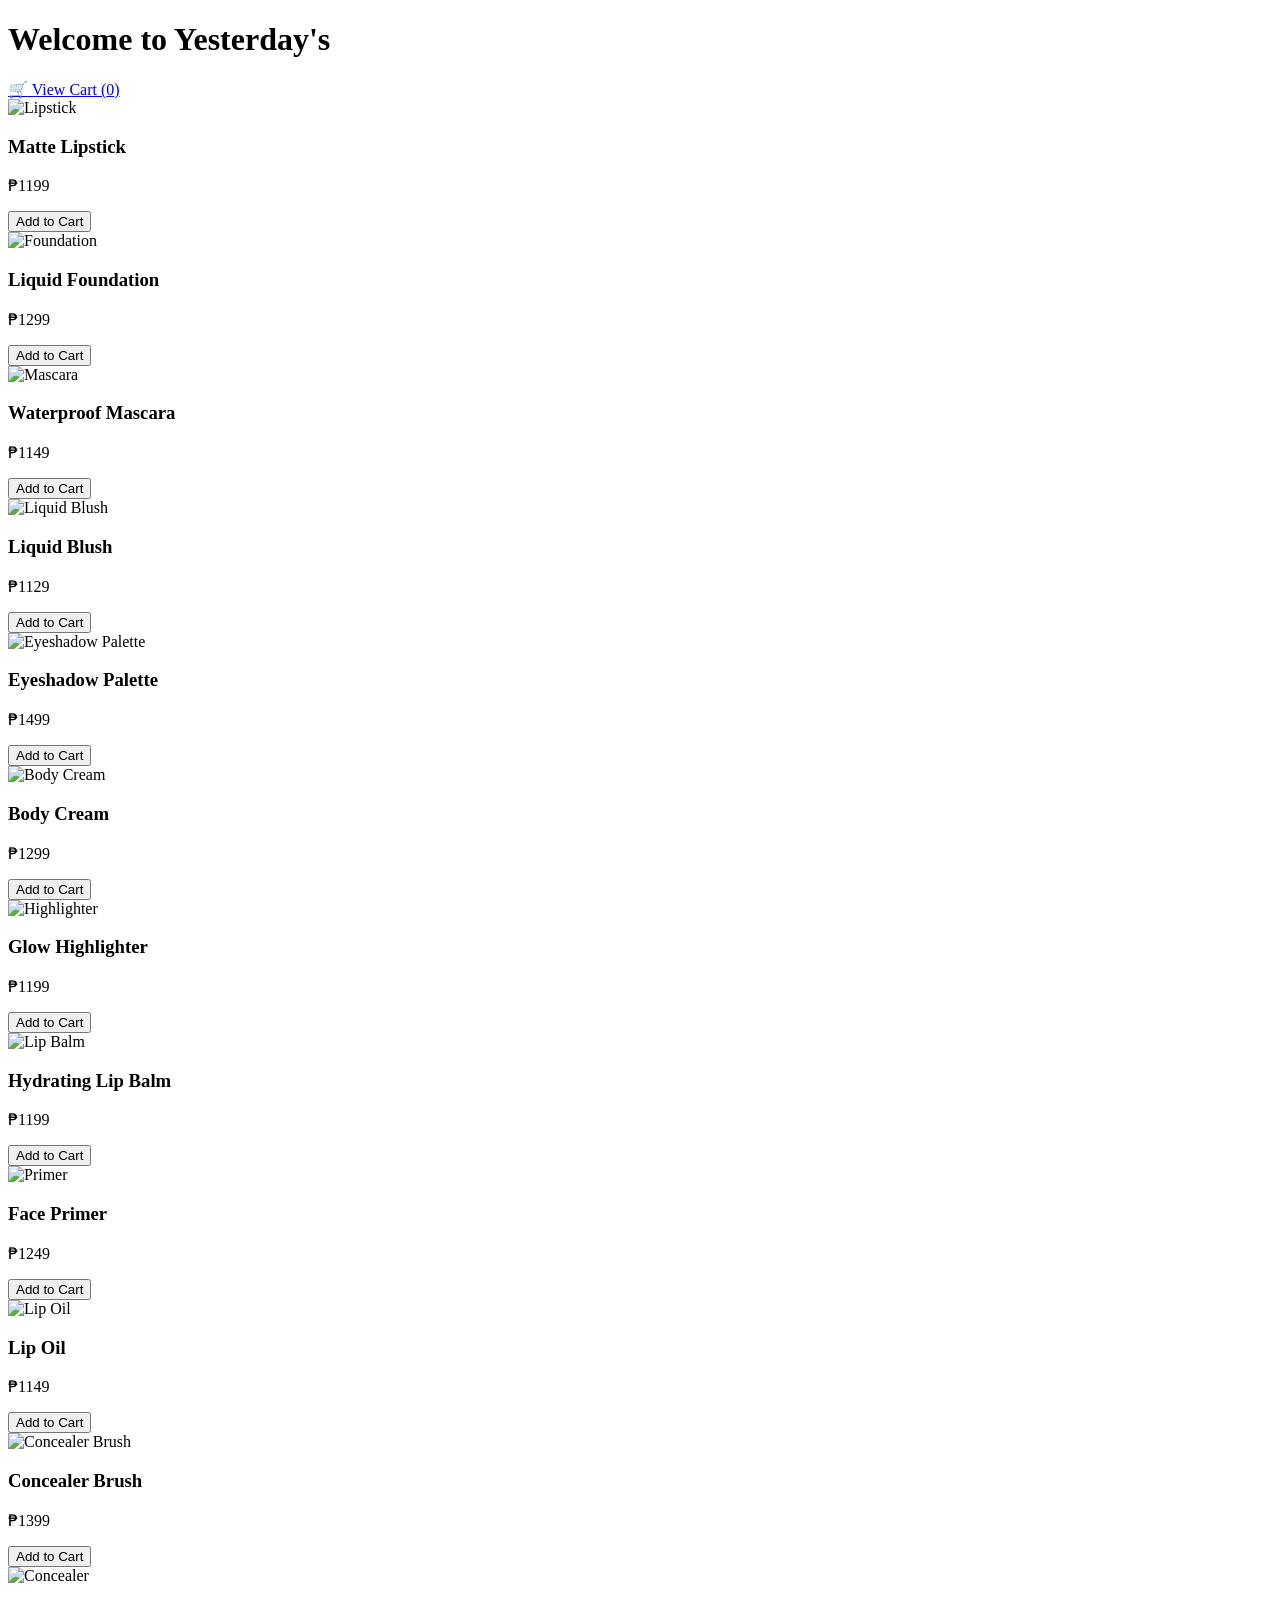
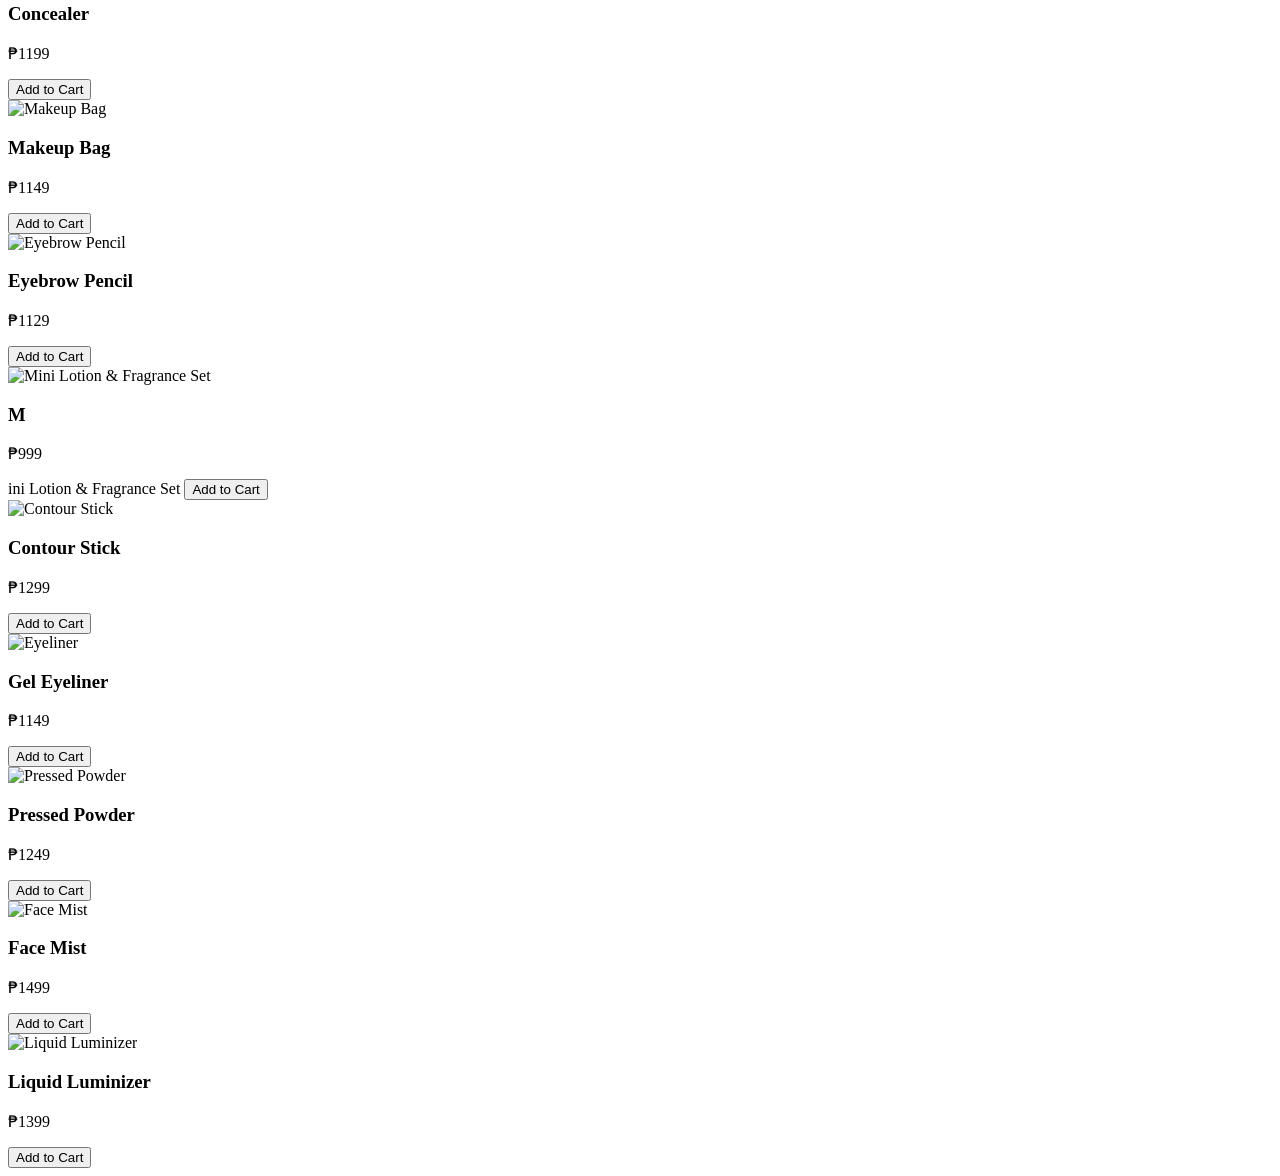
==== Dimayuga, Ashley-Finals/index.html @ f39154bd "Add files via upload" ====
<!DOCTYPE html>
<html lang="en">
<head>
    <meta charset="UTF-8">
    <meta name="viewport" content="width=device-width, initial-scale=1.0">
    <title>Yesterday's; affiliated for Rare Beauty</title>
    <link rel="stylesheet" href="style.css">
    <style>
         
        .popup {
            display: none;
            position: fixed;
            top: 0;
            left: 0;
            width: 100%;
            height: 100%;
            background-color: rgba(0, 0, 0, 0.5);
            justify-content: center;
            align-items: center;
        }
        .popup-content {
            background-color: white;
            padding: 20px;
            border-radius: 8px;
            text-align: center;
        }
        #cartContainer {
            display: none;
            background-color: #fff;
            padding: 20px;
            border-radius: 8px;
            margin-top: 20px;
        }
    </style>
</head>
<body>
    <header>
        <h1>Welcome to Yesterday's</h1>
        <div class="cart">
            <a href="#" id="viewCartBtn">🛒 View Cart (<span id="cartCount">0</span>)</a>
        </div>
    </header>

    <div class="products">
        <div class="products">
            <div class="product">
                <img src="https://www.rarebeauty.com/cdn/shop/products/kind-words-matte-lipstick-worthy.jpg?v=1655866789" alt="Lipstick">
                <h3>Matte Lipstick</h3>
                <p>₱1199</p>
                <button class="addToCartBtn">Add to Cart</button>
            </div>
            <div class="product">
                <img src="https://www.rarebeauty.com/cdn/shop/products/Foundation-170W-SKU_fcae6e03-5fdc-4e5a-b84a-49909a8b4431.jpg?v=1666325564" alt="Foundation">
                <h3>Liquid Foundation</h3>
                <p>₱1299</p>
                <button class="addToCartBtn">Add to Cart</button>
            </div>
            <div class="product">
                <img src="https://www.rarebeauty.com/cdn/shop/products/Full-Size-Mascara-Open-SKU.jpg?v=1629247163" alt="Mascara">
                <h3>Waterproof Mascara</h3>
                <p>₱1149</p>
                <button class="addToCartBtn">Add to Cart</button>
            </div>
            <div class="product">
                <img src="https://www.rarebeauty.com/cdn/shop/files/ECOMM-SP-LIQUID-BLUSH-DEWY-VIRTUE.jpg?v=1727895673" alt="Liquid Blush">
                <h3>Liquid Blush</h3>
                <p>₱1129</p>
                <button class="addToCartBtn">Add to Cart</button>
            </div>
            <div class="product">
                <img src="https://www.rarebeauty.com/cdn/shop/products/discovery-eyeshadow-palette-give-yourself-grace-ecomm-02-1440x1952.jpg?v=1677872715" alt="Eyeshadow Palette">
                <h3>Eyeshadow Palette</h3>
                <p>₱1499</p>
                <button class="addToCartBtn">Add to Cart</button>
            </div>
            <div class="product">
                <img src="https://www.rarebeauty.com/cdn/shop/files/ECOMM-AWAKEN-CONFIDENCE-BODY-CREAM-CLOSED.jpg?v=1732569700" alt="Body Cream">
                <h3>Body Cream</h3>
                <p>₱1299</p>
                <button class="addToCartBtn">Add to Cart</button>
            </div>
            <div class="product">
                <img src="https://www.rarebeauty.com/cdn/shop/files/ECOMM-PL-LIQUID-LUMINIZER-ENLIGHTEN-1440x1952.jpg?v=1724695483" alt="Highlighter">
                <h3>Glow Highlighter</h3>
                <p>₱1199</p>
                <button class="addToCartBtn">Add to Cart</button>
            </div>
            <div class="product">
                <img src="https://www.rarebeauty.com/cdn/shop/files/ECOMM-SV-GLOSSY-LIP-BALM-NEARLY-PETAL.jpg?v=1731537908" alt="Lip Balm">
                <h3>Hydrating Lip Balm</h3>
                <p>₱1199</p>
                <button class="addToCartBtn">Add to Cart</button>
            </div>
            <div class="product">
                <img src="https://www.rarebeauty.com/cdn/shop/products/ILLUMINATING-PRIMER-28ML-SKU-1_6ffb264a-d678-4a6d-85a8-fa2924d6fd0f.jpg?v=1617149504" alt="Primer">
                <h3>Face Primer</h3>
                <p>₱1249</p>
                <button class="addToCartBtn">Add to Cart</button>
            </div>
            <div class="product">
                <img src="https://www.rarebeauty.com/cdn/shop/products/soft-pinch-tinted-lip-oil-hope-1440x1952.jpg?v=16790944320" alt="Lip Oil">
                <h3>Lip Oil</h3>
                <p>₱1149</p>
                <button class="addToCartBtn">Add to Cart</button>
            </div>
            <div class="product">
                <img src="https://www.rarebeauty.com/cdn/shop/products/CONCEALER-BRUSH-SKU-1_ed7341ff-1a87-45fc-b6e2-1e2ffb08a96f.jpg?v=1598638607" alt="Concealer Brush">
                <h3>Concealer Brush</h3>
                <p>₱1399</p>
                <button class="addToCartBtn">Add to Cart</button>
            </div>
            <div class="product">
                <img src="https://www.rarebeauty.com/cdn/shop/products/Concealer-120C-SKU_495a66cb-05a5-41a6-9fcc-995cf0409eaa.jpg?v=1666328782" alt="Concealer">
                <h3>Concealer</h3>
                <p>₱1199</p>
                <button class="addToCartBtn">Add to Cart</button>
            </div>
            <div class="product">
                <img src="https://www.rarebeauty.com/cdn/shop/products/pencil-case-01-1440x1952.jpg?v=1655867821" alt="Makeup Bag">
                <h3>Makeup Bag</h3>
                <p>₱1149</p>
                <button class="addToCartBtn">Add to Cart</button>
            </div>
            <div class="product">
                <img src="https://www.rarebeauty.com/cdn/shop/files/perfect-strokes-gel-liner-true-black-1440x1952.jpg?v=1687367688" alt="Eyebrow Pencil">
                <h3>Eyebrow Pencil</h3>
                <p>₱1129</p>
                <button class="addToCartBtn">Add to Cart</button>
            </div>
            <div class="product">
                <img src="https://www.rarebeauty.com/cdn/shop/files/ECOMM-FIND-COMFORT-MINI-LOTION-FRAGRANCE-SET-PRODUCT-BOX.jpg?v=1725399639" alt="Mini Lotion & Fragrance Set">
                <h3>M</h3>
                <p>₱999</p>ini Lotion & Fragrance Set
                <button class="addToCartBtn">Add to Cart</button>
            </div>
            <div class="product">
                <img src="https://www.rarebeauty.com/cdn/shop/products/Bronzer-Stick-Power-Boost-SKU.jpg?v=1638297308" alt="Contour Stick">
                <h3>Contour Stick</h3>
                <p>₱1299</p>
                <button class="addToCartBtn">Add to Cart</button>
            </div>
            <div class="product">
                <img src="https://www.rarebeauty.com/cdn/shop/files/perfect-strokes-gel-liner-true-black-1440x1952.jpg?v=1687367688" alt="Eyeliner">
                <h3>Gel Eyeliner</h3>
                <p>₱1149</p>
                <button class="addToCartBtn">Add to Cart</button>
            </div>
            <div class="product">
                <img src="https://www.rarebeauty.com/cdn/shop/files/ECOMM-TRUE-TO-MYSELF-TINTED-PRESSED-FINISHING-POWDER-IVORY.jpg?v=1720480779" alt="Pressed Powder">
                <h3>Pressed  Powder</h3>
                <p>₱1249</p>
                <button class="addToCartBtn">Add to Cart</button>
            </div>
            <div class="product">
                <img src="https://www.rarebeauty.com/cdn/shop/products/4-IN-1-MIST-SKU-1_c9988cd0-b4d3-4fb7-b9e2-5e3a36bf5d05.jpg?v=1598637698" alt="Face Mist">
                <h3>Face Mist</h3>
                <p>₱1499</p>
                <button class="addToCartBtn">Add to Cart</button>
            </div>
            <div class="product">
                <img src="https://www.rarebeauty.com/cdn/shop/files/ECOMM-MINI-POSITIVE-LIGHT-LIQUID-LUMINZER-EXHILARATE-PRODUCT-BOX.jpg?v=1721083961" alt="Liquid Luminizer">
                <h3>Liquid Luminizer</h3>
                <p>₱1399</p>
                <button class="addToCartBtn">Add to Cart</button>
            </div>
        </div>

    
    <div id="quantityPopup" class="popup">
        <div class="popup-content">
            <h2>Select Quantity</h2>
            <p id="popupProductName"></p>
            <input type="number" id="quantityInput" min="1" value="1">
            <button id="addQuantityToCartBtn">Add to Cart</button>
            <button id="closePopupBtn">Close</button>
        </div>
    </div>

     
    <div class="cart-container" id="cartContainer">
        <h2>Your Cart</h2>
        <ul id="cartItems"></ul>
        <button id="checkoutBtn">Checkout</button>
    </div>

    <script>
        let cart = []; 

        document.querySelectorAll('.addToCartBtn').forEach(button => {
            button.addEventListener('click', function() {
                const productName = this.getAttribute('data-name');
                const productPrice = this.getAttribute('data-price');

                 
                document.getElementById('popupProductName').textContent = productName;
                document.getElementById('quantityInput').value = 1;

                 
                document.getElementById('quantityPopup').style.display = 'flex';

                 
                document.getElementById('addQuantityToCartBtn').onclick = function() {
                    const quantity = parseInt(document.getElementById('quantityInput').value);
                    const item = { name: productName, price: productPrice, quantity: quantity };

                     
                    cart.push(item);
                    updateCart();
                    closePopup();
                };
            });
        });

         
        document.getElementById('closePopupBtn').addEventListener('click', closePopup);

        function closePopup() {
            document.getElementById('quantityPopup').style.display = 'none';
        }

        
        function updateCart() {
            const cartCount = document.getElementById('cartCount');
            const cartItemsList = document.getElementById('cartItems');
            cartItemsList.innerHTML = '';

            let totalItems = 0;
            cart.forEach(item => {
                const listItem = document.createElement('li');
                listItem.textContent = `${item.name} (₱${item.price}) x ${item.quantity}`;
                cartItemsList.appendChild(listItem);
                totalItems += item.quantity;
            });

            cartCount.textContent = totalItems;
        }

         
        document.getElementById('viewCartBtn').addEventListener('click', function() {
            document.getElementById('cartContainer').style.display = 'block';
        });

         
        document.getElementById('checkoutBtn').addEventListener('click', function() {
            alert('Order Placed Successfully! Thanks for shopping. xoxo');
            cart = [];  
            updateCart();  
            document.getElementById('cartContainer').style.display = 'none';  
        });
    </script>
</body>
</html>
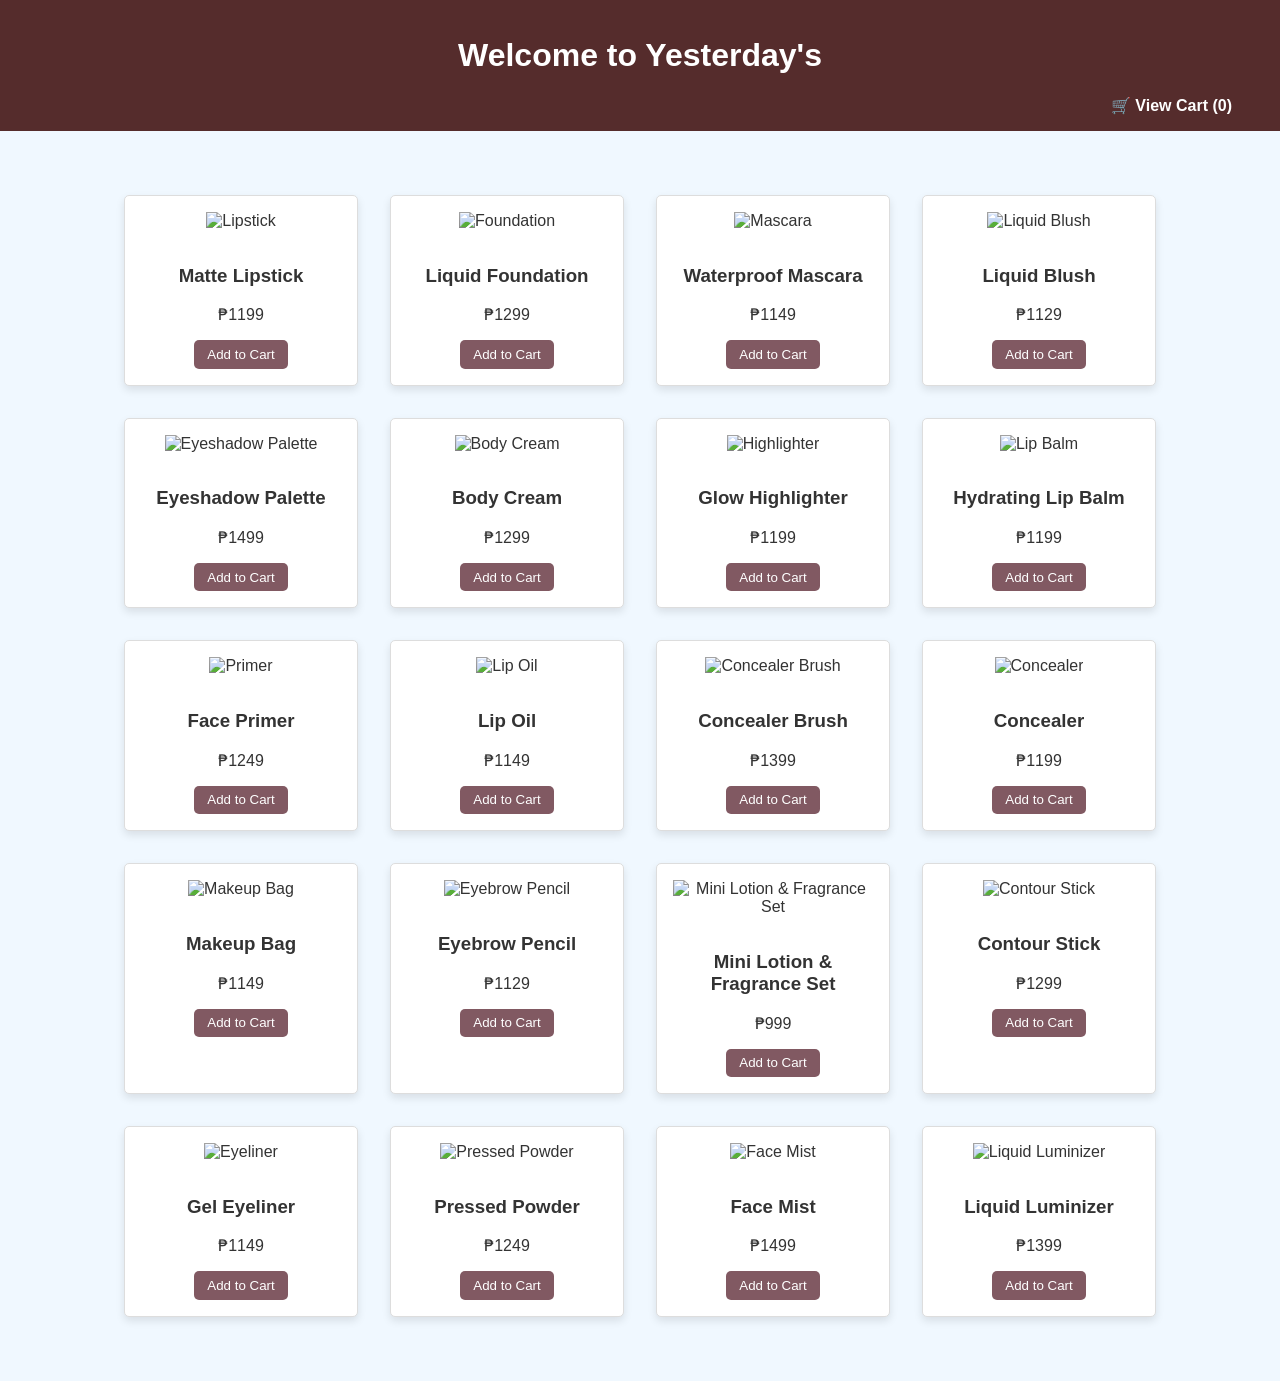
==== commit ea0d25e5: "index.html" ====
--- a/Dimayuga, Ashley-Finals/index.html
+++ b/Dimayuga, Ashley-Finals/index.html
@@ -129,8 +129,8 @@
             </div>
             <div class="product">
                 <img src="https://www.rarebeauty.com/cdn/shop/files/ECOMM-FIND-COMFORT-MINI-LOTION-FRAGRANCE-SET-PRODUCT-BOX.jpg?v=1725399639" alt="Mini Lotion & Fragrance Set">
-                <h3>M</h3>
-                <p>₱999</p>ini Lotion & Fragrance Set
+                <h3>Mini Lotion & Fragrance Set</h3>
+                <p>₱999</p>
                 <button class="addToCartBtn">Add to Cart</button>
             </div>
             <div class="product">
--- a/Dimayuga, Ashley-Finals/style.css
+++ b/Dimayuga, Ashley-Finals/style.css
@@ -0,0 +1,107 @@
+
+.shop-name {
+    text-align: center;
+    font-size: 2em;
+    font-weight: bold;
+    color: #350d26;  
+    margin-bottom: 1em;
+}
+
+body {
+    font-family: Arial, sans-serif;
+    background-color: #f0f8ff;  
+    color: #333;
+    margin: 0;
+    padding: 0;
+}
+
+header {
+    background-color: #552c2c;
+    color: white;
+    padding: 1em;
+    text-align: center;
+}
+
+.cart {
+    text-align: right;
+    padding-right: 2em;
+}
+
+.cart a {
+    color: white;
+    text-decoration: none;
+    font-weight: bold;
+}
+
+.products {
+    display: flex;
+    justify-content: center;
+    gap: 2em;
+    flex-wrap: wrap;
+    padding: 2em;
+}
+
+.product {
+    background-color: white;
+    padding: 1em;
+    border: 1px solid #ddd;
+    border-radius: 5px;
+    text-align: center;
+    box-shadow: 0px 4px 8px rgba(0, 0, 0, 0.1);
+    width: 200px;
+}
+
+.product img {
+    width: 100%;
+    height: auto;
+    margin-bottom: 1em;
+}
+
+button {
+    background-color: #815962;
+    color: white;
+    border: none;
+    padding: 0.5em 1em;
+    cursor: pointer;
+    border-radius: 5px;
+}
+
+button:hover {
+    background-color: #815962;
+}
+
+.cart-container {
+    display: none;
+    background-color: white;
+    padding: 2em;
+    position: fixed;
+    top: 20%;
+    right: 10%;
+    border: 2px solid #815962;
+    border-radius: 10px;
+    box-shadow: 0px 4px 10px rgba(0, 0, 0, 0.2);
+}
+
+ul {
+    list-style: none;
+    padding: 0;
+}
+
+.login-container {
+    width: 300px;
+    margin: 100px auto;
+    background-color: #f9ebf3;  
+    ;
+    padding: 2em;
+    border-radius: 10px;
+    box-shadow: 0px 4px 10px rgba(0, 0, 0, 0.1);
+}
+
+input {
+    width: 100%;
+    padding: 0.5em;
+    margin-bottom: 1em;
+    border: 1px solid #ccc;
+    border-radius: 5px;
+
+}
